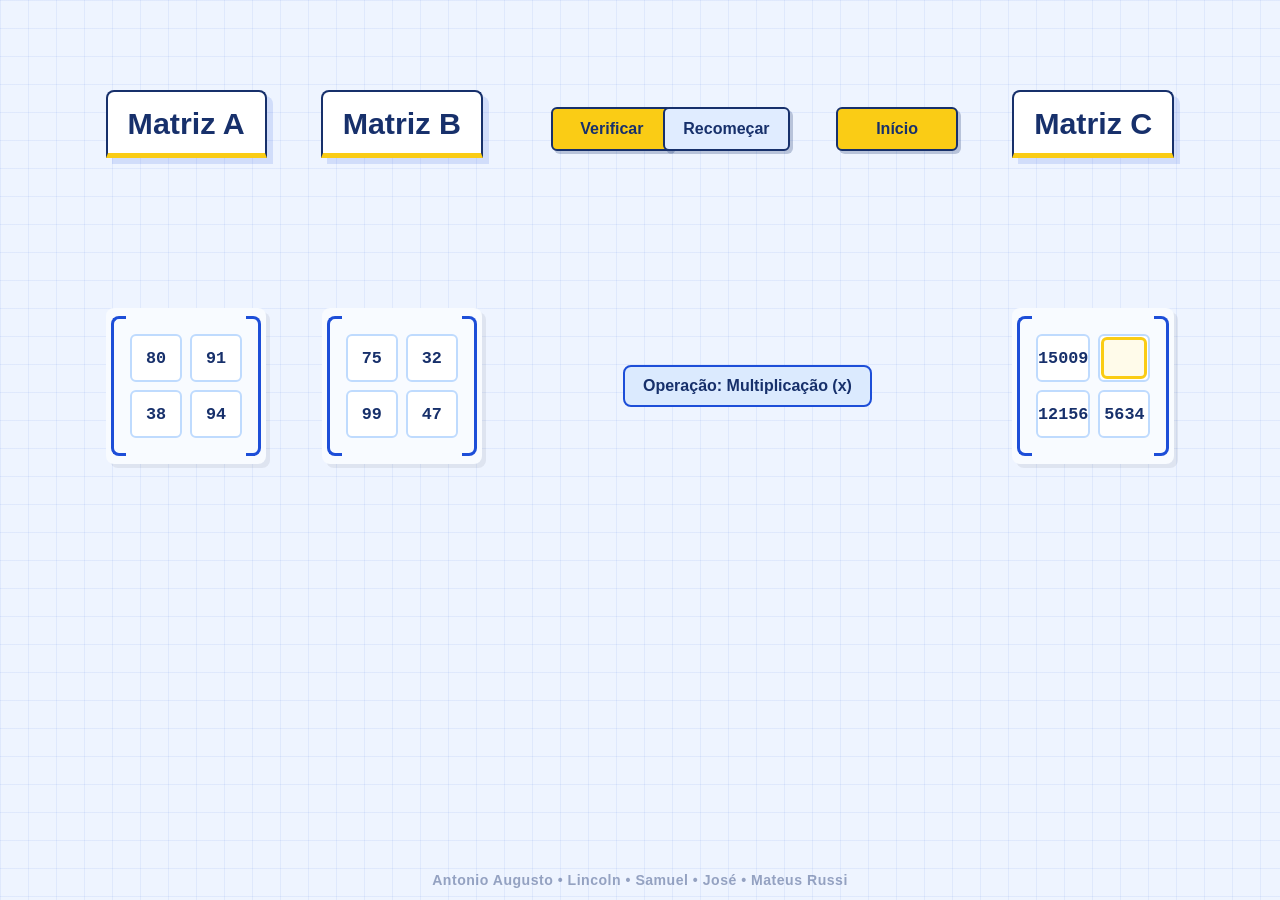
==== index2x2.html @ fc71c4c0 "commitbotao2" ====
﻿<!DOCTYPE html>
<html lang="pt-br">
<head>
    <meta charset="UTF-8">
    <meta name="viewport" content="width=device-width, initial-scale=1.0">
    <title>Matriz 2x2</title>
    <link rel="stylesheet" href="style.css">
</head>
<body>
    <h1>Matriz A</h1>
    <table>
        <tr>
            <td id="a11"></td>
            <td id="a12"></td>

        </tr>

        <tr>
            <td id="a21"></td>
            <td id="a22"></td>
        </tr>

    </table>

    <h1>Matriz B</h1>
    <table>
        <tr>
            <td id="b11"></td>
            <td id="b12"></td>

        </tr>

        <tr>
            <td id="b21"></td>
            <td id="b22"></td>
        </tr>

    </table>

    <p id="operacao"></p>

    <h1>Matriz C</h1>
    <table>
        <tr>
            <td id="c11"></td>
            <td id="c12"></td>

        </tr>

        <tr>
            <td id="c21"></td>
            <td id="c22"></td> 
        </tr>

    </table>
    <p id="resultado"></p>

    <a href="index.html">
    <button id="verificar" onclick="verificar()">Verificar</button>
    <button id="recomecar" onclick="recomecar()">Recomeçar</button>
    
        <button>Início</button> 
    </a>


    
</body>

<script>

    let A11 = Math.floor(Math.random()*101);
    let A12 = Math.floor(Math.random()*101);
    let A21 = Math.floor(Math.random()*101);
    let A22 = Math.floor(Math.random()*101);

    document.getElementById("a11").textContent=A11;
    document.getElementById("a12").textContent=A12;
    document.getElementById("a21").textContent=A21;
    document.getElementById("a22").textContent=A22;

    let B11 = Math.floor(Math.random()*101);
    let B12 = Math.floor(Math.random()*101);
    let B21 = Math.floor(Math.random()*101);
    let B22 = Math.floor(Math.random()*101);

    document.getElementById("b11").textContent=B11;
    document.getElementById("b12").textContent=B12;
    document.getElementById("b21").textContent=B21;
    document.getElementById("b22").textContent=B22;



    //CALCULO DE CADA CÉLULA
    let C11_soma = A11 + B11;
    let C12_soma = A12 + B12;
    let C21_soma = A21 + B21;
    let C22_soma = A22 + B22;

    let C11_sub = A11 - B11;
    let C12_sub = A12 - B12;
    let C21_sub = A21 - B21;
    let C22_sub = A22 - B22;

    let C11_mult = A11 * B11 + A12 * B21;
    let C12_mult = A11 * B12 + A12 * B22;
    let C21_mult = A21 * B11 + A22 * B21;
    let C22_mult = A21 * B12 + A22 * B22;



    // SORTEAR OPERAÇÃO
    let S_operacao = Math.floor(Math.random()*3)+1;

    if(S_operacao == 1){
        document.getElementById("c11").textContent=C11_soma;
        document.getElementById("c12").textContent=C12_soma;
        document.getElementById("c21").textContent=C21_soma;
        document.getElementById("c22").textContent=C22_soma;
        document.getElementById("operacao").textContent = "Operação: Soma (+)"; //EXIBE A OPERAÇÃO
    }
    else
    if(S_operacao == 2){
        document.getElementById("c11").textContent=C11_sub;
        document.getElementById("c12").textContent=C12_sub;
        document.getElementById("c21").textContent=C21_sub;
        document.getElementById("c22").textContent=C22_sub;
        document.getElementById("operacao").textContent = "Operação: Subtração (-)"; //EXIBE A OPERAÇÃO
    }
    else
    if(S_operacao == 3){
        document.getElementById("c11").textContent=C11_mult;
        document.getElementById("c12").textContent=C12_mult;
        document.getElementById("c21").textContent=C21_mult;
        document.getElementById("c22").textContent=C22_mult;
        document.getElementById("operacao").textContent = "Operação: Multiplicação (x)"; //EXIBE A OPERAÇÃO
    }

//SORTEIO INPUT
    let C_sorteado = Math.floor(Math.random()*4)+1;
    
    let C_correto;

    let C_resposta;

    

     if(C_sorteado == 1 ){
        document.getElementById("c11").innerHTML ="<input id='resposta' type='number'>";

        if(S_operacao == 1){
        C_correto = C11_soma;
        }

        else if(S_operacao == 2){
        C_correto = C11_sub;
        }

        else if(S_operacao == 3){
        C_correto = C11_mult;
        }

        else{
        C_correto = C11_div;
        }
    }
    else if(C_sorteado == 2){
        document.getElementById("c12").innerHTML ="<input id='resposta' type='number'>";

        if(S_operacao == 1){
        C_correto = C12_soma;
        }

        else if(S_operacao == 2){
        C_correto = C12_sub;
        }

        else if(S_operacao == 3){
        C_correto = C12_mult;
        }

        else{
        C_correto = C12_div;
        }
    }
    else if(C_sorteado == 3){
        document.getElementById("c21").innerHTML ="<input id='resposta' type='number'>";

        if(S_operacao == 1){
        C_correto = C21_soma;
        }

        else if(S_operacao == 2){
        C_correto = C21_sub;
        }

        else if(S_operacao == 3){
        C_correto = C21_mult;
        }

        else{
        C_correto = C21_div;
        }
    }
    else if(C_sorteado == 4){
        document.getElementById("c22").innerHTML ="<input id='resposta' type='number'>";

        if(S_operacao == 1){
        C_correto = C22_soma;
        }

        else if(S_operacao == 2){
        C_correto = C22_sub;
        }

        else if(S_operacao == 3){
        C_correto = C22_mult;
        }

        else{
        C_correto = C22_div;
        }
    }
    
    


    function verificar(){
        C_resposta = Number(document.getElementById("resposta").value);
        if(C_resposta == C_correto){
            document.getElementById("resultado").textContent = "Acertou!";
            document.getElementById("resultado").className = "certo";
        }
        else {
        document.getElementById("resultado").textContent = "Errou!";
        document.getElementById("resultado").className = "errado";
        }
    }

    

    function recomecar(){
        location.reload();
    }
    
    
    

    
</script>
</html>
---- style.css ----
﻿:root {
    --fundo: #eef4ff;
    --papel: #ffffff;
    --azul: #1d4ed8;
    --azul-escuro: #17306b;
    --azul-claro: #dbeafe;
    --amarelo: #facc15;
    --texto: #1f2937;
    --texto-fraco: #64748b;
    --sombra: 6px 6px 0 rgba(29, 78, 216, 0.14);
}

* {
    margin: 0;
    padding: 0;
    box-sizing: border-box;
}

body {
    min-height: 100vh;
    font-family: Arial, Helvetica, sans-serif;
    color: var(--texto);
    background-color: var(--fundo);
    background-image: linear-gradient(rgba(29, 78, 216, 0.07) 1px, transparent 1px), linear-gradient(90deg, rgba(29, 78, 216, 0.07) 1px, transparent 1px);
    background-size: 28px 28px;
    text-align: center;
    padding: 18px 14px 42px;
}

body::after {
    content: "Antonio Augusto • Lincoln • Samuel • José • Mateus Russi";
    position: fixed;
    left: 0;
    right: 0;
    bottom: 12px;
    color: rgba(23, 48, 107, 0.42);
    font-size: 0.88rem;
    font-weight: 700;
    letter-spacing: 0.5px;
    pointer-events: none;
}

a {
    text-decoration: none;
}

button {
    min-width: 122px; 
    padding: 11px 18px;
    border: 2px solid var(--azul-escuro);
    border-radius: 6px;
    font-size: 1rem;
    font-weight: 700;
    cursor: pointer;
    color: var(--azul-escuro);
    background: var(--amarelo);
    box-shadow: 3px 3px 0 rgba(23, 48, 107, 0.25);
}

button:hover {
    transform: translate(-1px, -1px);
    box-shadow: 4px 4px 0 rgba(23, 48, 107, 0.25);
}

button:active {
    transform: translate(2px, 2px);
    box-shadow: none;
}

body:not(:has(#operacao)) {
    display: flex;
    flex-direction: column;
    align-items: center;
    justify-content: center;
    gap: 12px;
}

body:not(:has(#operacao)) h1 {
    width: min(720px, 100%);
    color: var(--azul-escuro);
    background: var(--papel);
    border: 2px solid var(--azul-escuro);
    border-bottom: 5px solid var(--amarelo);
    border-radius: 8px 8px 0 0;
    padding: 18px 22px 14px;
    font-size: 2rem;
    box-shadow: var(--sombra);
}

body:not(:has(#operacao)) h2 {
    color: var(--azul);
    font-size: 1.35rem;
    margin-top: 8px;
}

body:not(:has(#operacao)) p {
    color: var(--texto-fraco);
    font-weight: 700;
}

body:not(:has(#operacao)) img {
    width: 150px;
    height: auto;
    display: block;
    margin: 0 auto 4px;
}

body:has(#operacao) {
    display: grid;
    grid-template-columns: auto auto auto auto;
    grid-template-rows: auto auto auto auto;
    justify-content: center;
    align-items: center;
    column-gap: 28px;
    row-gap: 10px;
}

body:has(#operacao) h1 {
    width: fit-content;
    min-width: 160px;
    color: var(--azul-escuro);
    background: var(--papel);
    border: 2px solid var(--azul-escuro);
    border-bottom: 5px solid var(--amarelo);
    border-radius: 8px 8px 0 0;
    padding: 14px 20px 12px;
    font-size: 1.9rem;
    box-shadow: var(--sombra);
    justify-self: center;
}

body:has(#operacao) h1:nth-of-type(1) {
    grid-column: 1;
    grid-row: 1;
}

body:has(#operacao) table:nth-of-type(1) {
    grid-column: 1;
    grid-row: 2;
}

body:has(#operacao) h1:nth-of-type(2) {
    grid-column: 2;
    grid-row: 1;
}

body:has(#operacao) table:nth-of-type(2) {
    grid-column: 2;
    grid-row: 2;
}

#operacao {
    grid-column: 3;
    grid-row: 2;
    background: var(--azul-claro);
    color: var(--azul-escuro);
    border: 2px solid var(--azul);
    border-radius: 8px;
    padding: 10px 18px;
    font-weight: 700;
    white-space: nowrap;
    justify-self: center;
}

body:has(#operacao) h1:nth-of-type(3) {
    grid-column: 4;
    grid-row: 1;
}

body:has(#operacao) table:nth-of-type(3) {
    grid-column: 4;
    grid-row: 2;
}

table {
    margin: 0 auto;
    border-collapse: separate;
    border-spacing: 8px;
    position: relative;
    background: #f8fbff;
    border-radius: 8px;
    padding: 10px 16px;
    box-shadow: 4px 4px 0 rgba(15, 23, 42, 0.07);
}

table::before,
table::after {
    content: "";
    position: absolute;
    top: 8px;
    bottom: 8px;
    width: 12px;
    border: 3px solid var(--azul);
}

table::before {
    left: 5px;
    border-right: none;
    border-radius: 8px 0 0 8px;
}

table::after {
    right: 5px;
    border-left: none;
    border-radius: 0 8px 8px 0;
}

td {
    width: 52px;
    height: 48px;
    text-align: center;
    font-family: Consolas, "Courier New", monospace;
    font-size: 1.05rem;
    font-weight: 700;
    color: var(--azul-escuro);
    background: #ffffff;
    border: 2px solid #bfdbfe;
    border-radius: 6px;
}

input[type="number"] {
    width: 46px;
    height: 42px;
    border: 3px solid var(--amarelo);
    border-radius: 6px;
    text-align: center;
    font-family: Consolas, "Courier New", monospace;
    font-size: 1rem;
    font-weight: 700;
    color: var(--azul-escuro);
    background: #fffbea;
    outline: none;
}

input[type="number"]:focus {
    border-color: var(--azul);
    background: #ffffff;
}

#resultado {
    grid-column: 1 / 5;
    grid-row: 3;
    min-height: 26px;
    color: var(--azul-escuro);
    font-size: 1.15rem;
    font-weight: 700;
    justify-self: center;
}

body:has(#operacao) > a[href="index1.html"] {
    grid-column: 2;
    grid-row: 4;
    justify-self: end;
}

#verificar {
    grid-column: 3;
    grid-row: 4;
    justify-self: center;
}

#recomecar {
    grid-column: 4;
    grid-row: 4;
    justify-self: start;
    background: #e0ecff;
}

a[href="index1.html"] button {
    background: #e0ecff;
}

br {
    display: none;
}

@media (max-width: 920px) {
    body:has(#operacao) {
        grid-template-columns: 1fr;
        grid-template-rows: none;
        row-gap: 8px;
    }

    body:has(#operacao) h1:nth-of-type(1),
    body:has(#operacao) table:nth-of-type(1),
    body:has(#operacao) h1:nth-of-type(2),
    body:has(#operacao) table:nth-of-type(2),
    #operacao,
    body:has(#operacao) h1:nth-of-type(3),
    body:has(#operacao) table:nth-of-type(3),
    #resultado,
    body:has(#operacao) > a[href="index1.html"],
    #verificar,
    #recomecar {
        grid-column: 1;
        grid-row: auto;
        justify-self: center;
    }
}

body:not(:has(#operacao)) img {
    border: 2px solid var(--azul-escuro);
    border-radius: 10px;
    box-shadow: 5px 5px 0 rgba(23, 48, 107, 0.18);
    background: #ffffff;
    padding: 8px;
}

body:has(#operacao) > a[href="index1.html"] {
    grid-column: 1 / 5;
    grid-row: 4;
    justify-self: center;
    margin-right: 132px;
}

#verificar {
    grid-column: 1 / 5;
    grid-row: 4;
    justify-self: center;
}

#recomecar {
    grid-column: 1 / 5;
    grid-row: 4;
    justify-self: center;
    margin-left: 132px;
}

body:has(#operacao) {
    column-gap: 36px;
    row-gap: 4px;
}

body:has(#operacao) h1 {
    margin-bottom: 2px;
}

body:has(#operacao) table {
    margin-top: 0;
}

body:has(#operacao) {
    column-gap: 54px;
}

body:has(#operacao) > a[href="index1.html"],
#verificar,
#recomecar {
    grid-row: 4;
    justify-self: center;
    margin: 8px 14px 0;
}

body:has(#operacao) > a[href="index1.html"] {
    grid-column: 1 / 3;
    margin-left: 150px;
    margin-right: 0;
}

#verificar {
    grid-column: 2 / 4;
}

#recomecar {
    grid-column: 3 / 5;
    margin-left: 0;
}

#recomecar {
    transform: translateX(-28px);
}

#recomecar:hover {
    transform: translateX(-29px) translateY(-1px);
}

#recomecar:active {
    transform: translateX(-26px) translateY(2px);
}

#resultado {
    min-width: 180px;
    padding: 8px 16px;
    border-radius: 8px;
    background: #ffffff;
    border: 2px solid var(--azul-escuro);
    box-shadow: 3px 3px 0 rgba(23, 48, 107, 0.18);
}

#resultado:empty {
    visibility: hidden;
}

#resultado.certo {
    color: #14532d;
    background: #bbf7d0;
    border-color: #166534;
}

#resultado.errado {
    color: #7f1d1d;
    background: #fecaca;
    border-color: #b91c1c;
}
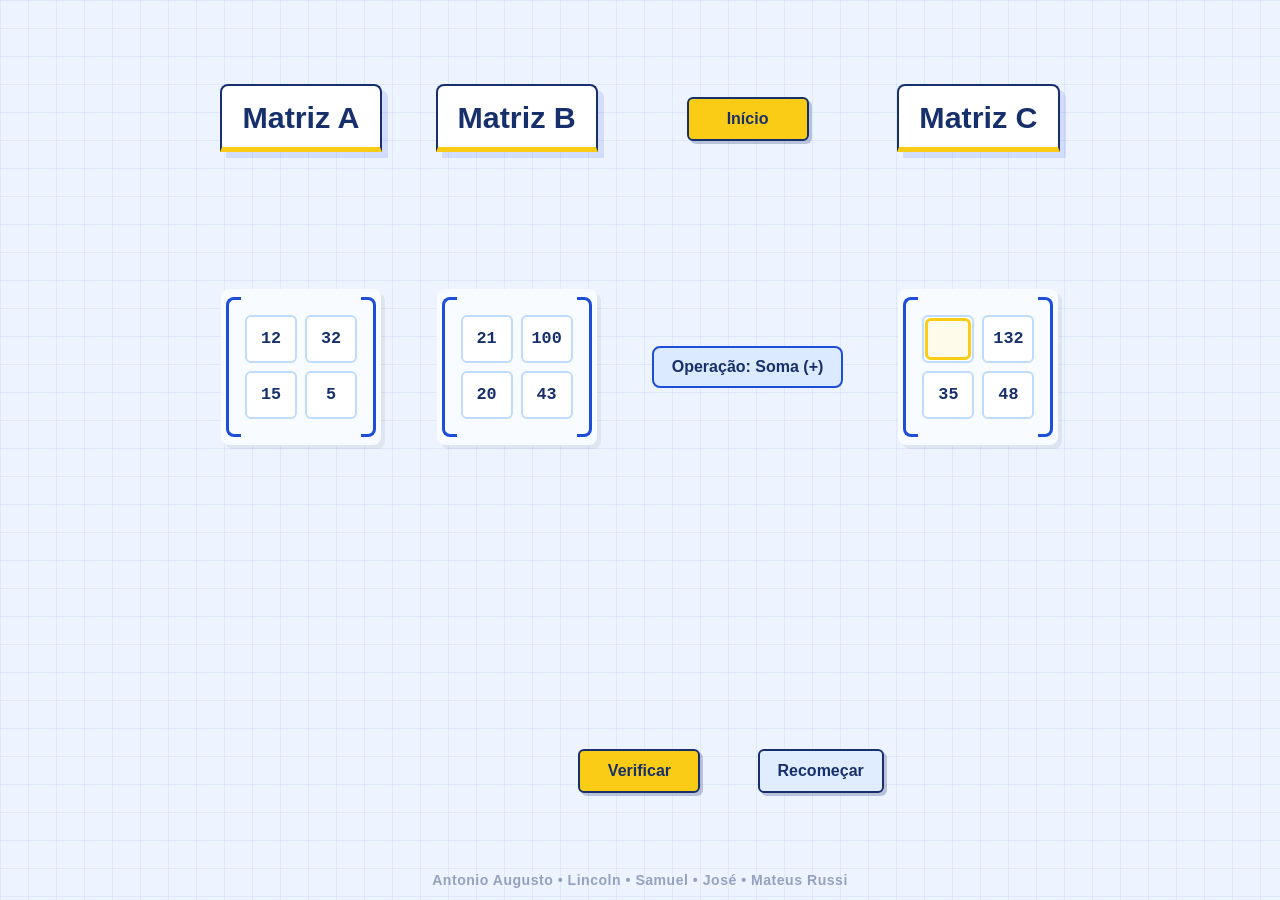
==== commit a4d2ca72: "commitbotao3" ====
--- a/index2x2.html
+++ b/index2x2.html
@@ -56,11 +56,11 @@
     <p id="resultado"></p>
 
     <a href="index.html">
+        <button>Início</button>
+    </a>
+    
     <button id="verificar" onclick="verificar()">Verificar</button>
     <button id="recomecar" onclick="recomecar()">Recomeçar</button>
-    
-        <button>Início</button> 
-    </a>
 
 
     
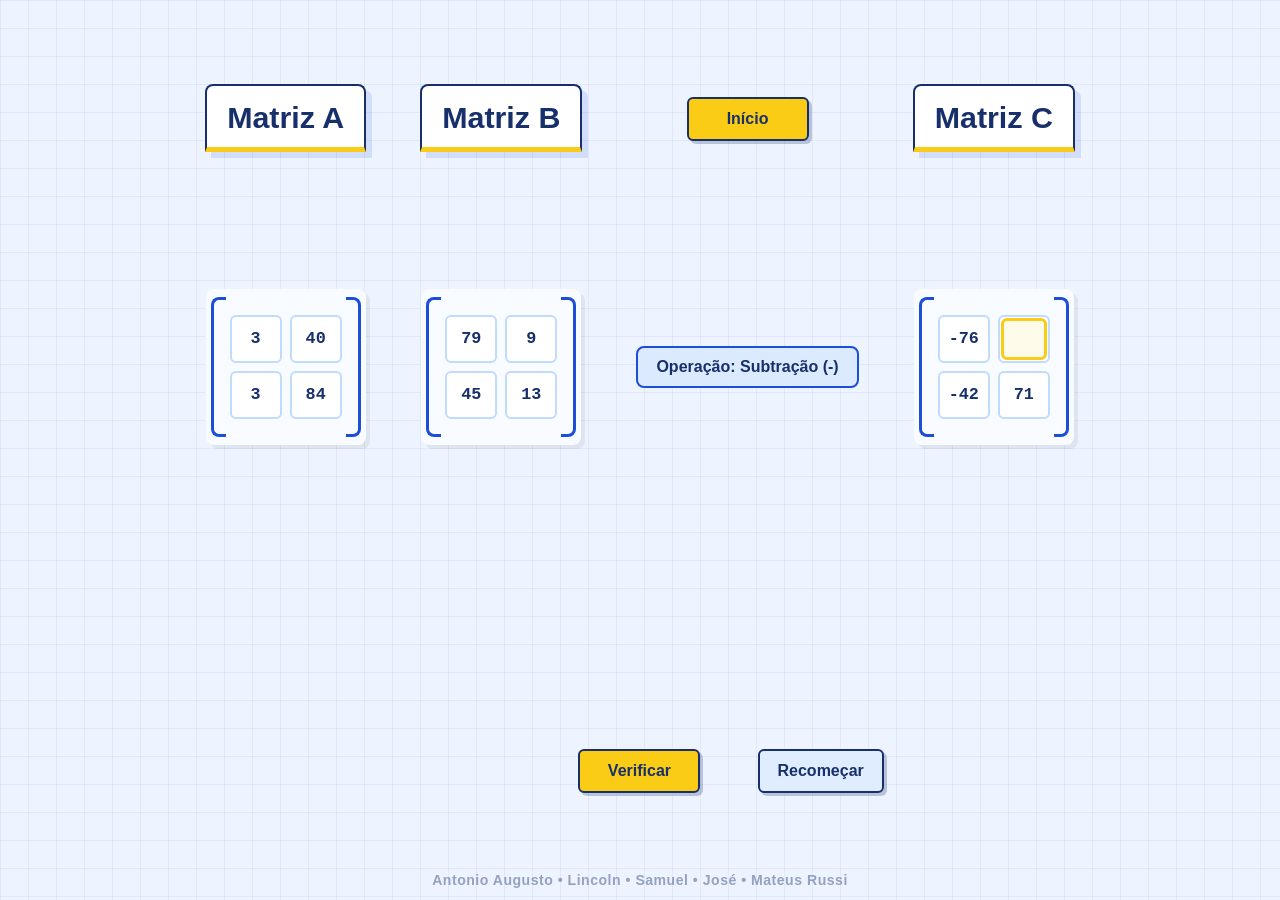
==== commit 8aec65dc: "commitbotao4" ====
--- a/index2x2.html
+++ b/index2x2.html
@@ -55,13 +55,12 @@
     </table>
     <p id="resultado"></p>
 
-    <a href="index.html">
+
+    <button id="verificar" onclick="verificar()">Verificar</button>
+    <button id="recomecar" onclick="recomecar()">Recomeçar</button>
+     <a href="index.html">
         <button>Início</button>
     </a>
-    
-    <button id="verificar" onclick="verificar()">Verificar</button>
-    <button id="recomecar" onclick="recomecar()">Recomeçar</button>
-
 
     
 </body>
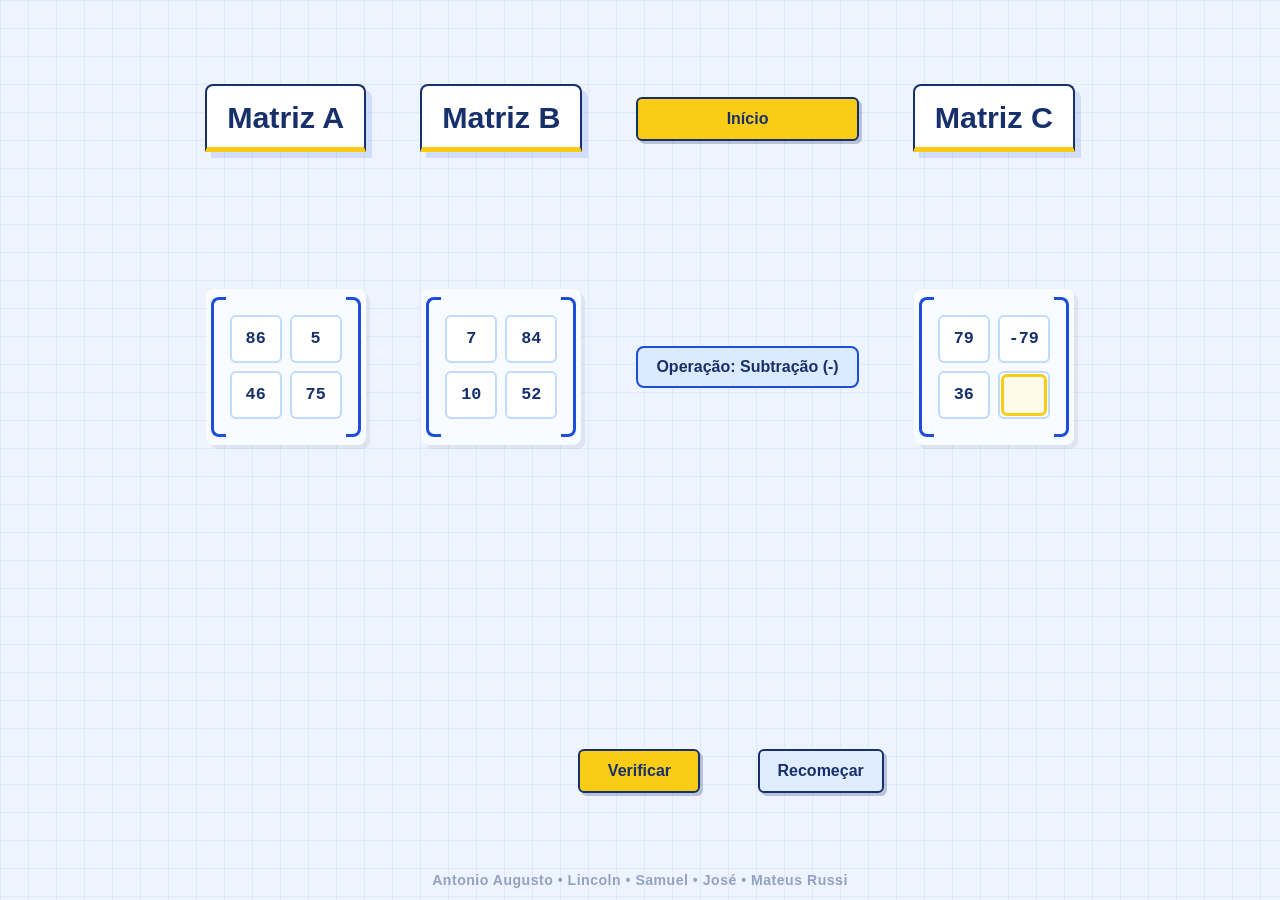
==== commit 8609f489: "commitbotao5" ====
--- a/index2x2.html
+++ b/index2x2.html
@@ -58,10 +58,8 @@
 
     <button id="verificar" onclick="verificar()">Verificar</button>
     <button id="recomecar" onclick="recomecar()">Recomeçar</button>
-     <a href="index.html">
-        <button>Início</button>
-    </a>
-
+    <button>Início</button>
+ 
     
 </body>
 
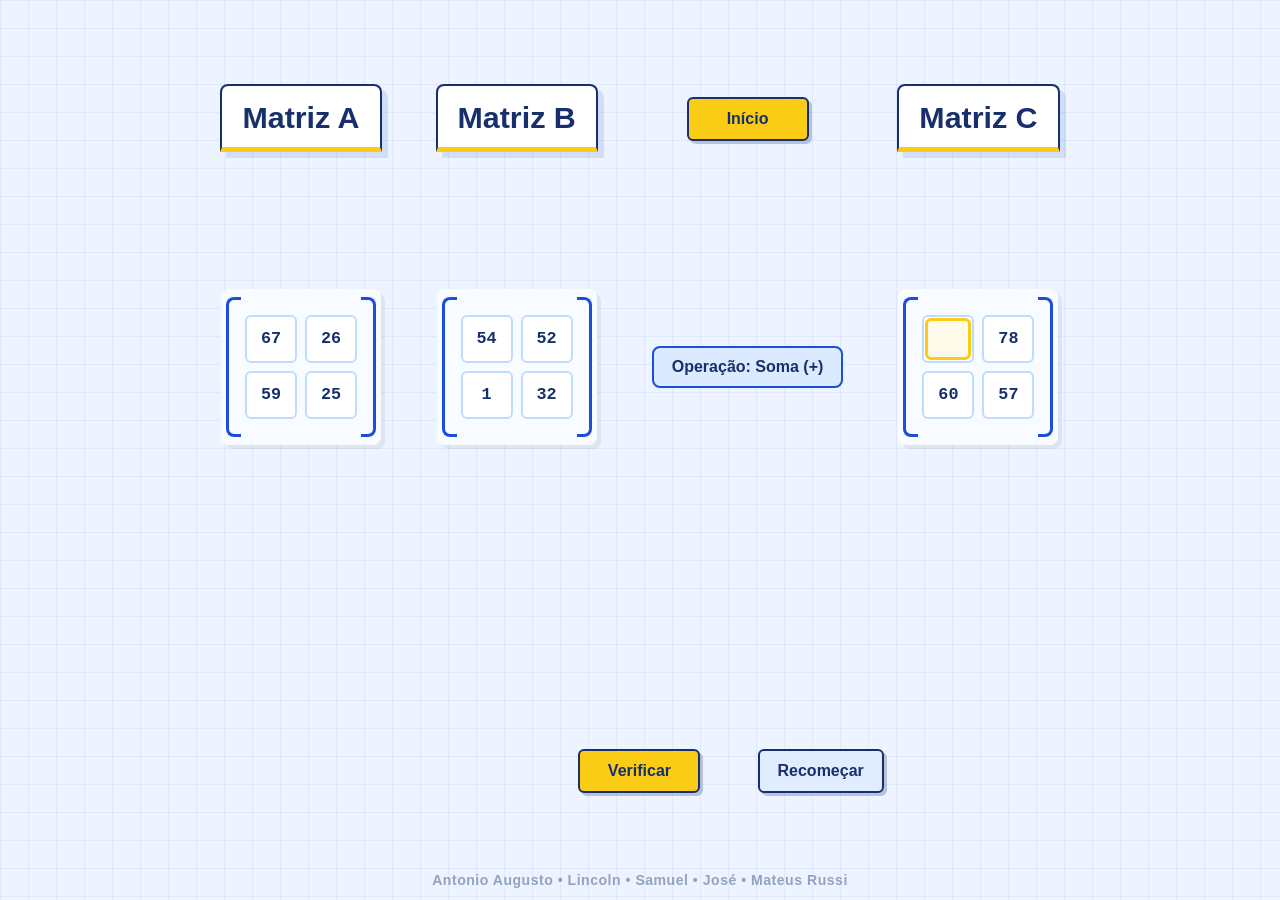
==== commit 2e378a9c: "commitbt2x2" ====
--- a/index2x2.html
+++ b/index2x2.html
@@ -58,8 +58,9 @@
 
     <button id="verificar" onclick="verificar()">Verificar</button>
     <button id="recomecar" onclick="recomecar()">Recomeçar</button>
-    <button>Início</button>
- 
+    <a href="index.html">
+        <button>Início</button>
+    </a>
     
 </body>
 
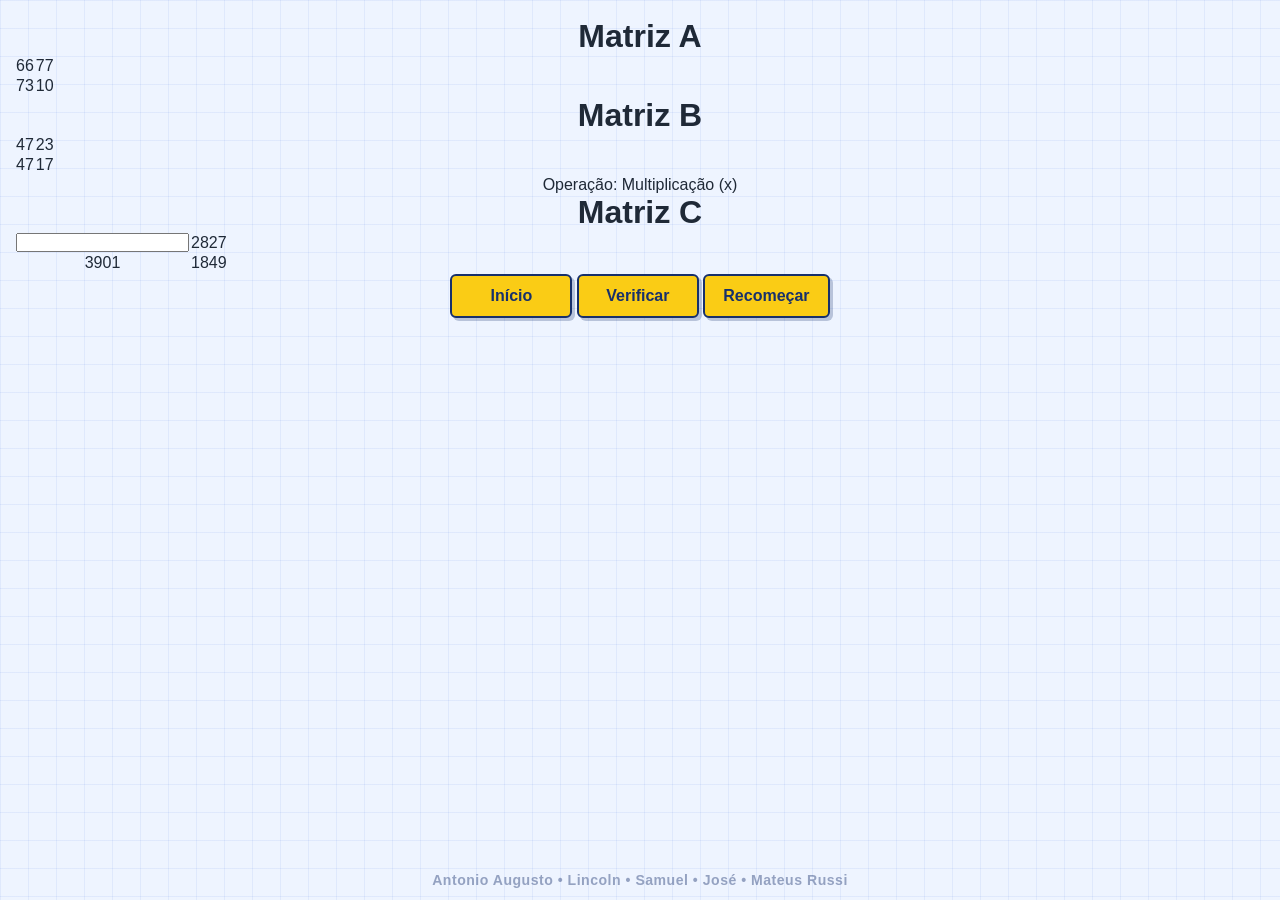
==== commit d657d8c3: "commitgeral1" ====
--- a/index2x2.html
+++ b/index2x2.html
@@ -1,251 +1,289 @@
 ﻿<!DOCTYPE html>
 <html lang="pt-br">
+
 <head>
     <meta charset="UTF-8">
     <meta name="viewport" content="width=device-width, initial-scale=1.0">
     <title>Matriz 2x2</title>
     <link rel="stylesheet" href="style.css">
 </head>
+
 <body>
+
     <h1>Matriz A</h1>
+
     <table>
         <tr>
             <td id="a11"></td>
             <td id="a12"></td>
-
         </tr>
 
         <tr>
             <td id="a21"></td>
             <td id="a22"></td>
         </tr>
-
     </table>
 
+
     <h1>Matriz B</h1>
+
     <table>
         <tr>
             <td id="b11"></td>
             <td id="b12"></td>
-
         </tr>
 
         <tr>
             <td id="b21"></td>
             <td id="b22"></td>
         </tr>
-
     </table>
 
+
     <p id="operacao"></p>
 
+
     <h1>Matriz C</h1>
+
     <table>
         <tr>
             <td id="c11"></td>
             <td id="c12"></td>
-
         </tr>
 
         <tr>
             <td id="c21"></td>
-            <td id="c22"></td> 
-        </tr>
-
+            <td id="c22"></td>
+        </tr>
     </table>
+
+
     <p id="resultado"></p>
 
 
-    <button id="verificar" onclick="verificar()">Verificar</button>
-    <button id="recomecar" onclick="recomecar()">Recomeçar</button>
-    <a href="index.html">
-        <button>Início</button>
-    </a>
+<a href="../index.html">
+    <button>Início</button>
+</a>
     
+    <button id="verificar" onclick="verificar()">
+        Verificar
+    </button>
+
+    <button id="recomecar" onclick="recomecar()">
+        Recomeçar
+    </button>
+
+
+    <script>
+
+        // MATRIZ A
+
+        let A11 = Math.floor(Math.random() * 101);
+        let A12 = Math.floor(Math.random() * 101);
+        let A21 = Math.floor(Math.random() * 101);
+        let A22 = Math.floor(Math.random() * 101);
+
+        document.getElementById("a11").textContent = A11;
+        document.getElementById("a12").textContent = A12;
+        document.getElementById("a21").textContent = A21;
+        document.getElementById("a22").textContent = A22;
+
+
+        // MATRIZ B
+
+        let B11 = Math.floor(Math.random() * 101);
+        let B12 = Math.floor(Math.random() * 101);
+        let B21 = Math.floor(Math.random() * 101);
+        let B22 = Math.floor(Math.random() * 101);
+
+        document.getElementById("b11").textContent = B11;
+        document.getElementById("b12").textContent = B12;
+        document.getElementById("b21").textContent = B21;
+        document.getElementById("b22").textContent = B22;
+
+
+        // SOMA
+
+        let C11_soma = A11 + B11;
+        let C12_soma = A12 + B12;
+        let C21_soma = A21 + B21;
+        let C22_soma = A22 + B22;
+
+
+        // SUBTRAÇÃO
+
+        let C11_sub = A11 - B11;
+        let C12_sub = A12 - B12;
+        let C21_sub = A21 - B21;
+        let C22_sub = A22 - B22;
+
+
+        // MULTIPLICAÇÃO
+
+        let C11_mult = A11 * B11 + A12 * B21;
+        let C12_mult = A11 * B12 + A12 * B22;
+        let C21_mult = A21 * B11 + A22 * B21;
+        let C22_mult = A21 * B12 + A22 * B22;
+
+
+        // SORTEAR OPERAÇÃO
+
+        let S_operacao = Math.floor(Math.random() * 3) + 1;
+
+
+        if (S_operacao == 1) {
+
+            document.getElementById("c11").textContent = C11_soma;
+            document.getElementById("c12").textContent = C12_soma;
+            document.getElementById("c21").textContent = C21_soma;
+            document.getElementById("c22").textContent = C22_soma;
+
+            document.getElementById("operacao").textContent =
+                "Operação: Soma (+)";
+        }
+
+        else if (S_operacao == 2) {
+
+            document.getElementById("c11").textContent = C11_sub;
+            document.getElementById("c12").textContent = C12_sub;
+            document.getElementById("c21").textContent = C21_sub;
+            document.getElementById("c22").textContent = C22_sub;
+
+            document.getElementById("operacao").textContent =
+                "Operação: Subtração (-)";
+        }
+
+        else if (S_operacao == 3) {
+
+            document.getElementById("c11").textContent = C11_mult;
+            document.getElementById("c12").textContent = C12_mult;
+            document.getElementById("c21").textContent = C21_mult;
+            document.getElementById("c22").textContent = C22_mult;
+
+            document.getElementById("operacao").textContent =
+                "Operação: Multiplicação (x)";
+        }
+
+
+        // SORTEAR QUAL CAMPO VAI SER RESPONDIDO
+
+        let C_sorteado = Math.floor(Math.random() * 4) + 1;
+
+        let C_correto;
+        let C_resposta;
+
+
+        if (C_sorteado == 1) {
+
+            document.getElementById("c11").innerHTML =
+                "<input id='resposta' type='number'>";
+
+            if (S_operacao == 1) {
+                C_correto = C11_soma;
+            }
+
+            else if (S_operacao == 2) {
+                C_correto = C11_sub;
+            }
+
+            else if (S_operacao == 3) {
+                C_correto = C11_mult;
+            }
+        }
+
+
+        else if (C_sorteado == 2) {
+
+            document.getElementById("c12").innerHTML =
+                "<input id='resposta' type='number'>";
+
+            if (S_operacao == 1) {
+                C_correto = C12_soma;
+            }
+
+            else if (S_operacao == 2) {
+                C_correto = C12_sub;
+            }
+
+            else if (S_operacao == 3) {
+                C_correto = C12_mult;
+            }
+        }
+
+
+        else if (C_sorteado == 3) {
+
+            document.getElementById("c21").innerHTML =
+                "<input id='resposta' type='number'>";
+
+            if (S_operacao == 1) {
+                C_correto = C21_soma;
+            }
+
+            else if (S_operacao == 2) {
+                C_correto = C21_sub;
+            }
+
+            else if (S_operacao == 3) {
+                C_correto = C21_mult;
+            }
+        }
+
+
+        else if (C_sorteado == 4) {
+
+            document.getElementById("c22").innerHTML =
+                "<input id='resposta' type='number'>";
+
+            if (S_operacao == 1) {
+                C_correto = C22_soma;
+            }
+
+            else if (S_operacao == 2) {
+                C_correto = C22_sub;
+            }
+
+            else if (S_operacao == 3) {
+                C_correto = C22_mult;
+            }
+        }
+
+
+        // VERIFICAR RESPOSTA
+
+        function verificar() {
+
+            C_resposta =
+                Number(document.getElementById("resposta").value);
+
+            if (C_resposta == C_correto) {
+
+                document.getElementById("resultado").textContent =
+                    "Acertou!";
+
+                document.getElementById("resultado").className =
+                    "certo";
+            }
+
+            else {
+
+                document.getElementById("resultado").textContent =
+                    "Errou!";
+
+                document.getElementById("resultado").className =
+                    "errado";
+            }
+        }
+
+
+        // RECOMEÇAR
+
+        function recomecar() {
+            location.reload();
+        }
+
+    </script>
+
 </body>
 
-<script>
-
-    let A11 = Math.floor(Math.random()*101);
-    let A12 = Math.floor(Math.random()*101);
-    let A21 = Math.floor(Math.random()*101);
-    let A22 = Math.floor(Math.random()*101);
-
-    document.getElementById("a11").textContent=A11;
-    document.getElementById("a12").textContent=A12;
-    document.getElementById("a21").textContent=A21;
-    document.getElementById("a22").textContent=A22;
-
-    let B11 = Math.floor(Math.random()*101);
-    let B12 = Math.floor(Math.random()*101);
-    let B21 = Math.floor(Math.random()*101);
-    let B22 = Math.floor(Math.random()*101);
-
-    document.getElementById("b11").textContent=B11;
-    document.getElementById("b12").textContent=B12;
-    document.getElementById("b21").textContent=B21;
-    document.getElementById("b22").textContent=B22;
-
-
-
-    //CALCULO DE CADA CÉLULA
-    let C11_soma = A11 + B11;
-    let C12_soma = A12 + B12;
-    let C21_soma = A21 + B21;
-    let C22_soma = A22 + B22;
-
-    let C11_sub = A11 - B11;
-    let C12_sub = A12 - B12;
-    let C21_sub = A21 - B21;
-    let C22_sub = A22 - B22;
-
-    let C11_mult = A11 * B11 + A12 * B21;
-    let C12_mult = A11 * B12 + A12 * B22;
-    let C21_mult = A21 * B11 + A22 * B21;
-    let C22_mult = A21 * B12 + A22 * B22;
-
-
-
-    // SORTEAR OPERAÇÃO
-    let S_operacao = Math.floor(Math.random()*3)+1;
-
-    if(S_operacao == 1){
-        document.getElementById("c11").textContent=C11_soma;
-        document.getElementById("c12").textContent=C12_soma;
-        document.getElementById("c21").textContent=C21_soma;
-        document.getElementById("c22").textContent=C22_soma;
-        document.getElementById("operacao").textContent = "Operação: Soma (+)"; //EXIBE A OPERAÇÃO
-    }
-    else
-    if(S_operacao == 2){
-        document.getElementById("c11").textContent=C11_sub;
-        document.getElementById("c12").textContent=C12_sub;
-        document.getElementById("c21").textContent=C21_sub;
-        document.getElementById("c22").textContent=C22_sub;
-        document.getElementById("operacao").textContent = "Operação: Subtração (-)"; //EXIBE A OPERAÇÃO
-    }
-    else
-    if(S_operacao == 3){
-        document.getElementById("c11").textContent=C11_mult;
-        document.getElementById("c12").textContent=C12_mult;
-        document.getElementById("c21").textContent=C21_mult;
-        document.getElementById("c22").textContent=C22_mult;
-        document.getElementById("operacao").textContent = "Operação: Multiplicação (x)"; //EXIBE A OPERAÇÃO
-    }
-
-//SORTEIO INPUT
-    let C_sorteado = Math.floor(Math.random()*4)+1;
-    
-    let C_correto;
-
-    let C_resposta;
-
-    
-
-     if(C_sorteado == 1 ){
-        document.getElementById("c11").innerHTML ="<input id='resposta' type='number'>";
-
-        if(S_operacao == 1){
-        C_correto = C11_soma;
-        }
-
-        else if(S_operacao == 2){
-        C_correto = C11_sub;
-        }
-
-        else if(S_operacao == 3){
-        C_correto = C11_mult;
-        }
-
-        else{
-        C_correto = C11_div;
-        }
-    }
-    else if(C_sorteado == 2){
-        document.getElementById("c12").innerHTML ="<input id='resposta' type='number'>";
-
-        if(S_operacao == 1){
-        C_correto = C12_soma;
-        }
-
-        else if(S_operacao == 2){
-        C_correto = C12_sub;
-        }
-
-        else if(S_operacao == 3){
-        C_correto = C12_mult;
-        }
-
-        else{
-        C_correto = C12_div;
-        }
-    }
-    else if(C_sorteado == 3){
-        document.getElementById("c21").innerHTML ="<input id='resposta' type='number'>";
-
-        if(S_operacao == 1){
-        C_correto = C21_soma;
-        }
-
-        else if(S_operacao == 2){
-        C_correto = C21_sub;
-        }
-
-        else if(S_operacao == 3){
-        C_correto = C21_mult;
-        }
-
-        else{
-        C_correto = C21_div;
-        }
-    }
-    else if(C_sorteado == 4){
-        document.getElementById("c22").innerHTML ="<input id='resposta' type='number'>";
-
-        if(S_operacao == 1){
-        C_correto = C22_soma;
-        }
-
-        else if(S_operacao == 2){
-        C_correto = C22_sub;
-        }
-
-        else if(S_operacao == 3){
-        C_correto = C22_mult;
-        }
-
-        else{
-        C_correto = C22_div;
-        }
-    }
-    
-    
-
-
-    function verificar(){
-        C_resposta = Number(document.getElementById("resposta").value);
-        if(C_resposta == C_correto){
-            document.getElementById("resultado").textContent = "Acertou!";
-            document.getElementById("resultado").className = "certo";
-        }
-        else {
-        document.getElementById("resultado").textContent = "Errou!";
-        document.getElementById("resultado").className = "errado";
-        }
-    }
-
-    
-
-    function recomecar(){
-        location.reload();
-    }
-    
-    
-    
-
-    
-</script>
-</html>
-
-
-
+</html>
--- a/style.css
+++ b/style.css
@@ -21,22 +21,40 @@
     font-family: Arial, Helvetica, sans-serif;
     color: var(--texto);
     background-color: var(--fundo);
-    background-image: linear-gradient(rgba(29, 78, 216, 0.07) 1px, transparent 1px), linear-gradient(90deg, rgba(29, 78, 216, 0.07) 1px, transparent 1px);
+
+    background-image:
+        linear-gradient(
+            rgba(29, 78, 216, 0.07) 1px,
+            transparent 1px
+        ),
+        linear-gradient(
+            90deg,
+            rgba(29, 78, 216, 0.07) 1px,
+            transparent 1px
+        );
+
     background-size: 28px 28px;
+
     text-align: center;
     padding: 18px 14px 42px;
 }
 
 body::after {
     content: "Antonio Augusto • Lincoln • Samuel • José • Mateus Russi";
+
     position: fixed;
+
     left: 0;
     right: 0;
     bottom: 12px;
+
     color: rgba(23, 48, 107, 0.42);
+
     font-size: 0.88rem;
     font-weight: 700;
+
     letter-spacing: 0.5px;
+
     pointer-events: none;
 }
 
@@ -45,360 +63,35 @@
 }
 
 button {
-    min-width: 122px; 
+    min-width: 122px;
+
     padding: 11px 18px;
+
     border: 2px solid var(--azul-escuro);
     border-radius: 6px;
+
     font-size: 1rem;
     font-weight: 700;
+
     cursor: pointer;
+
     color: var(--azul-escuro);
+
     background: var(--amarelo);
-    box-shadow: 3px 3px 0 rgba(23, 48, 107, 0.25);
+
+    box-shadow:
+        3px 3px 0 rgba(23, 48, 107, 0.25);
 }
 
 button:hover {
     transform: translate(-1px, -1px);
-    box-shadow: 4px 4px 0 rgba(23, 48, 107, 0.25);
+
+    box-shadow:
+        4px 4px 0 rgba(23, 48, 107, 0.25);
 }
 
 button:active {
     transform: translate(2px, 2px);
+
     box-shadow: none;
 }
-
-body:not(:has(#operacao)) {
-    display: flex;
-    flex-direction: column;
-    align-items: center;
-    justify-content: center;
-    gap: 12px;
-}
-
-body:not(:has(#operacao)) h1 {
-    width: min(720px, 100%);
-    color: var(--azul-escuro);
-    background: var(--papel);
-    border: 2px solid var(--azul-escuro);
-    border-bottom: 5px solid var(--amarelo);
-    border-radius: 8px 8px 0 0;
-    padding: 18px 22px 14px;
-    font-size: 2rem;
-    box-shadow: var(--sombra);
-}
-
-body:not(:has(#operacao)) h2 {
-    color: var(--azul);
-    font-size: 1.35rem;
-    margin-top: 8px;
-}
-
-body:not(:has(#operacao)) p {
-    color: var(--texto-fraco);
-    font-weight: 700;
-}
-
-body:not(:has(#operacao)) img {
-    width: 150px;
-    height: auto;
-    display: block;
-    margin: 0 auto 4px;
-}
-
-body:has(#operacao) {
-    display: grid;
-    grid-template-columns: auto auto auto auto;
-    grid-template-rows: auto auto auto auto;
-    justify-content: center;
-    align-items: center;
-    column-gap: 28px;
-    row-gap: 10px;
-}
-
-body:has(#operacao) h1 {
-    width: fit-content;
-    min-width: 160px;
-    color: var(--azul-escuro);
-    background: var(--papel);
-    border: 2px solid var(--azul-escuro);
-    border-bottom: 5px solid var(--amarelo);
-    border-radius: 8px 8px 0 0;
-    padding: 14px 20px 12px;
-    font-size: 1.9rem;
-    box-shadow: var(--sombra);
-    justify-self: center;
-}
-
-body:has(#operacao) h1:nth-of-type(1) {
-    grid-column: 1;
-    grid-row: 1;
-}
-
-body:has(#operacao) table:nth-of-type(1) {
-    grid-column: 1;
-    grid-row: 2;
-}
-
-body:has(#operacao) h1:nth-of-type(2) {
-    grid-column: 2;
-    grid-row: 1;
-}
-
-body:has(#operacao) table:nth-of-type(2) {
-    grid-column: 2;
-    grid-row: 2;
-}
-
-#operacao {
-    grid-column: 3;
-    grid-row: 2;
-    background: var(--azul-claro);
-    color: var(--azul-escuro);
-    border: 2px solid var(--azul);
-    border-radius: 8px;
-    padding: 10px 18px;
-    font-weight: 700;
-    white-space: nowrap;
-    justify-self: center;
-}
-
-body:has(#operacao) h1:nth-of-type(3) {
-    grid-column: 4;
-    grid-row: 1;
-}
-
-body:has(#operacao) table:nth-of-type(3) {
-    grid-column: 4;
-    grid-row: 2;
-}
-
-table {
-    margin: 0 auto;
-    border-collapse: separate;
-    border-spacing: 8px;
-    position: relative;
-    background: #f8fbff;
-    border-radius: 8px;
-    padding: 10px 16px;
-    box-shadow: 4px 4px 0 rgba(15, 23, 42, 0.07);
-}
-
-table::before,
-table::after {
-    content: "";
-    position: absolute;
-    top: 8px;
-    bottom: 8px;
-    width: 12px;
-    border: 3px solid var(--azul);
-}
-
-table::before {
-    left: 5px;
-    border-right: none;
-    border-radius: 8px 0 0 8px;
-}
-
-table::after {
-    right: 5px;
-    border-left: none;
-    border-radius: 0 8px 8px 0;
-}
-
-td {
-    width: 52px;
-    height: 48px;
-    text-align: center;
-    font-family: Consolas, "Courier New", monospace;
-    font-size: 1.05rem;
-    font-weight: 700;
-    color: var(--azul-escuro);
-    background: #ffffff;
-    border: 2px solid #bfdbfe;
-    border-radius: 6px;
-}
-
-input[type="number"] {
-    width: 46px;
-    height: 42px;
-    border: 3px solid var(--amarelo);
-    border-radius: 6px;
-    text-align: center;
-    font-family: Consolas, "Courier New", monospace;
-    font-size: 1rem;
-    font-weight: 700;
-    color: var(--azul-escuro);
-    background: #fffbea;
-    outline: none;
-}
-
-input[type="number"]:focus {
-    border-color: var(--azul);
-    background: #ffffff;
-}
-
-#resultado {
-    grid-column: 1 / 5;
-    grid-row: 3;
-    min-height: 26px;
-    color: var(--azul-escuro);
-    font-size: 1.15rem;
-    font-weight: 700;
-    justify-self: center;
-}
-
-body:has(#operacao) > a[href="index1.html"] {
-    grid-column: 2;
-    grid-row: 4;
-    justify-self: end;
-}
-
-#verificar {
-    grid-column: 3;
-    grid-row: 4;
-    justify-self: center;
-}
-
-#recomecar {
-    grid-column: 4;
-    grid-row: 4;
-    justify-self: start;
-    background: #e0ecff;
-}
-
-a[href="index1.html"] button {
-    background: #e0ecff;
-}
-
-br {
-    display: none;
-}
-
-@media (max-width: 920px) {
-    body:has(#operacao) {
-        grid-template-columns: 1fr;
-        grid-template-rows: none;
-        row-gap: 8px;
-    }
-
-    body:has(#operacao) h1:nth-of-type(1),
-    body:has(#operacao) table:nth-of-type(1),
-    body:has(#operacao) h1:nth-of-type(2),
-    body:has(#operacao) table:nth-of-type(2),
-    #operacao,
-    body:has(#operacao) h1:nth-of-type(3),
-    body:has(#operacao) table:nth-of-type(3),
-    #resultado,
-    body:has(#operacao) > a[href="index1.html"],
-    #verificar,
-    #recomecar {
-        grid-column: 1;
-        grid-row: auto;
-        justify-self: center;
-    }
-}
-
-body:not(:has(#operacao)) img {
-    border: 2px solid var(--azul-escuro);
-    border-radius: 10px;
-    box-shadow: 5px 5px 0 rgba(23, 48, 107, 0.18);
-    background: #ffffff;
-    padding: 8px;
-}
-
-body:has(#operacao) > a[href="index1.html"] {
-    grid-column: 1 / 5;
-    grid-row: 4;
-    justify-self: center;
-    margin-right: 132px;
-}
-
-#verificar {
-    grid-column: 1 / 5;
-    grid-row: 4;
-    justify-self: center;
-}
-
-#recomecar {
-    grid-column: 1 / 5;
-    grid-row: 4;
-    justify-self: center;
-    margin-left: 132px;
-}
-
-body:has(#operacao) {
-    column-gap: 36px;
-    row-gap: 4px;
-}
-
-body:has(#operacao) h1 {
-    margin-bottom: 2px;
-}
-
-body:has(#operacao) table {
-    margin-top: 0;
-}
-
-body:has(#operacao) {
-    column-gap: 54px;
-}
-
-body:has(#operacao) > a[href="index1.html"],
-#verificar,
-#recomecar {
-    grid-row: 4;
-    justify-self: center;
-    margin: 8px 14px 0;
-}
-
-body:has(#operacao) > a[href="index1.html"] {
-    grid-column: 1 / 3;
-    margin-left: 150px;
-    margin-right: 0;
-}
-
-#verificar {
-    grid-column: 2 / 4;
-}
-
-#recomecar {
-    grid-column: 3 / 5;
-    margin-left: 0;
-}
-
-#recomecar {
-    transform: translateX(-28px);
-}
-
-#recomecar:hover {
-    transform: translateX(-29px) translateY(-1px);
-}
-
-#recomecar:active {
-    transform: translateX(-26px) translateY(2px);
-}
-
-#resultado {
-    min-width: 180px;
-    padding: 8px 16px;
-    border-radius: 8px;
-    background: #ffffff;
-    border: 2px solid var(--azul-escuro);
-    box-shadow: 3px 3px 0 rgba(23, 48, 107, 0.18);
-}
-
-#resultado:empty {
-    visibility: hidden;
-}
-
-#resultado.certo {
-    color: #14532d;
-    background: #bbf7d0;
-    border-color: #166534;
-}
-
-#resultado.errado {
-    color: #7f1d1d;
-    background: #fecaca;
-    border-color: #b91c1c;
-}
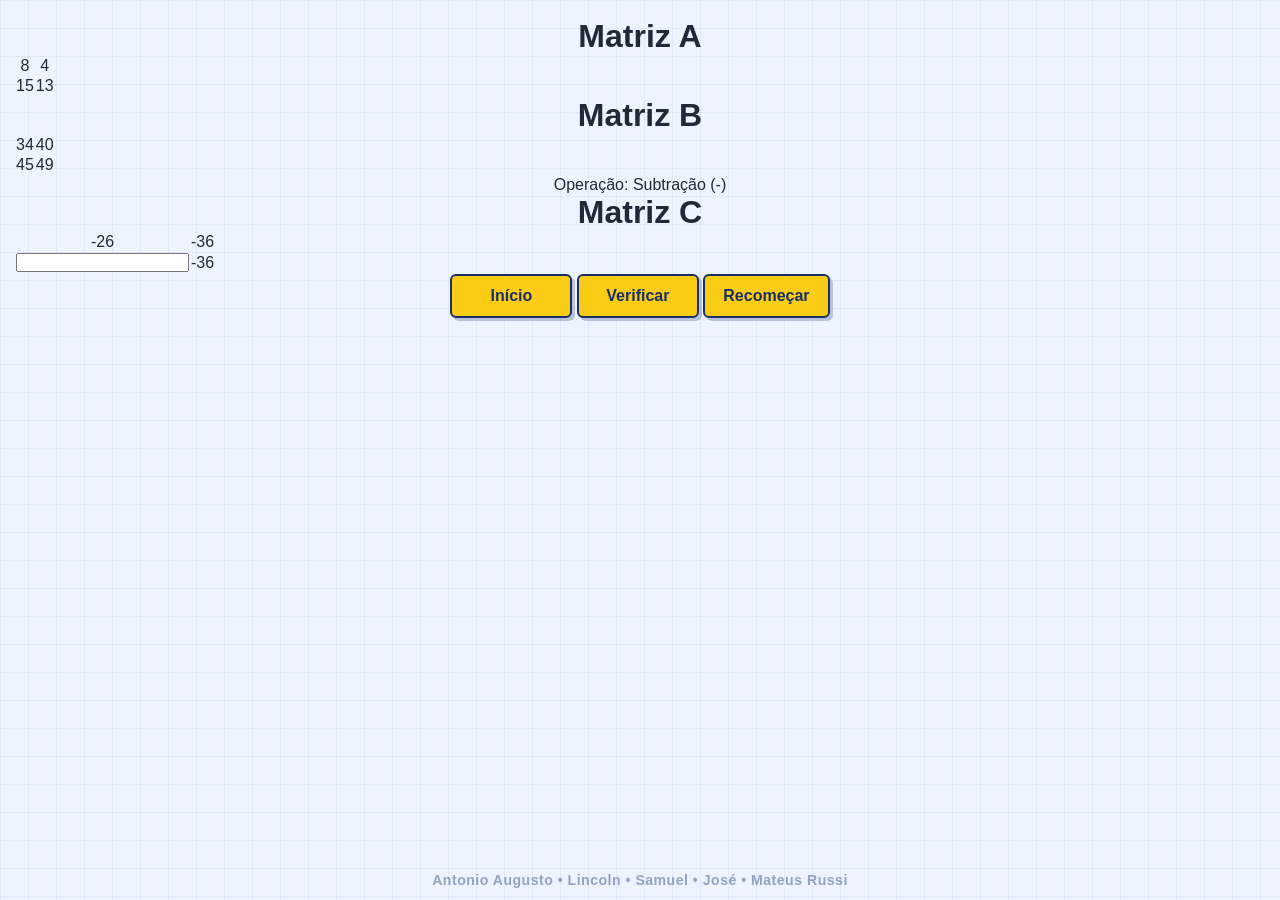
==== commit bb3f01d1: "commitgeral2" ====
--- a/index2x2.html
+++ b/index2x2.html
@@ -61,7 +61,7 @@
     <p id="resultado"></p>
 
 
-<a href="../index.html">
+<a href="index.html">
     <button>Início</button>
 </a>
     
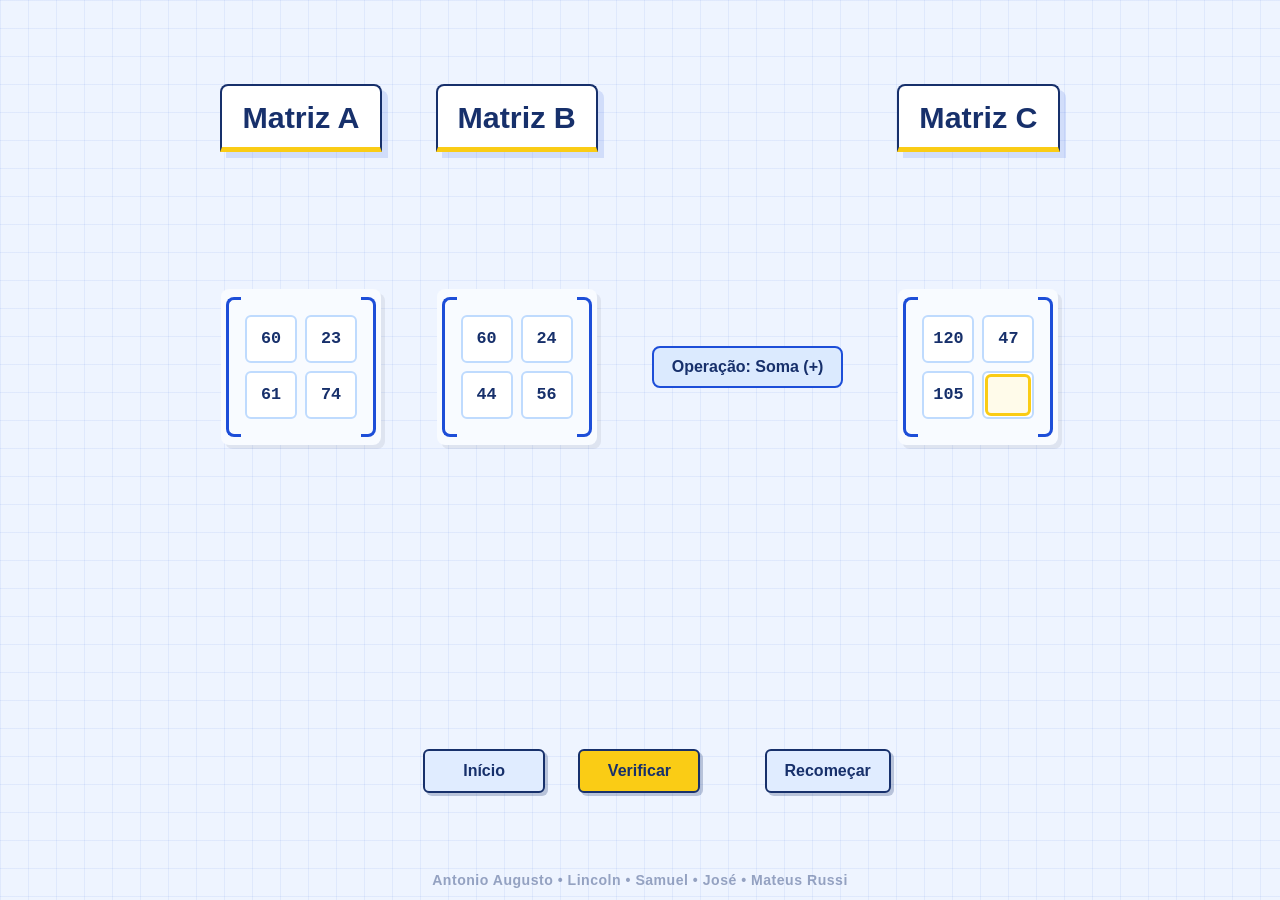
==== commit a698d5af: "commitgeral5" ====
--- a/index2x2.html
+++ b/index2x2.html
@@ -8,7 +8,7 @@
     <link rel="stylesheet" href="style.css">
 </head>
 
-<body>
+<body class="jogo">
 
     <h1>Matriz A</h1>
 
@@ -61,10 +61,10 @@
     <p id="resultado"></p>
 
 
-<a href="index.html">
-    <button>Início</button>
-</a>
-    
+    <a href="index.html">
+        <button>Início</button>
+    </a>
+
     <button id="verificar" onclick="verificar()">
         Verificar
     </button>
--- a/style.css
+++ b/style.css
@@ -18,8 +18,11 @@
 
 body {
     min-height: 100vh;
+
     font-family: Arial, Helvetica, sans-serif;
+
     color: var(--texto);
+
     background-color: var(--fundo);
 
     background-image:
@@ -36,8 +39,12 @@
     background-size: 28px 28px;
 
     text-align: center;
+
     padding: 18px 14px 42px;
 }
+
+
+/* RODAPÉ */
 
 body::after {
     content: "Antonio Augusto • Lincoln • Samuel • José • Mateus Russi";
@@ -51,26 +58,35 @@
     color: rgba(23, 48, 107, 0.42);
 
     font-size: 0.88rem;
+
     font-weight: 700;
 
     letter-spacing: 0.5px;
 
     pointer-events: none;
 }
+
+
+/* LINKS */
 
 a {
     text-decoration: none;
 }
 
+
+/* BOTÕES */
+
 button {
     min-width: 122px;
 
     padding: 11px 18px;
 
     border: 2px solid var(--azul-escuro);
+
     border-radius: 6px;
 
     font-size: 1rem;
+
     font-weight: 700;
 
     cursor: pointer;
@@ -83,6 +99,7 @@
         3px 3px 0 rgba(23, 48, 107, 0.25);
 }
 
+
 button:hover {
     transform: translate(-1px, -1px);
 
@@ -90,8 +107,528 @@
         4px 4px 0 rgba(23, 48, 107, 0.25);
 }
 
+
 button:active {
     transform: translate(2px, 2px);
 
     box-shadow: none;
 }
+
+
+/* ================================================= */
+/* PÁGINA INICIAL */
+/* ================================================= */
+
+body.home {
+    display: flex;
+
+    flex-direction: column;
+
+    align-items: center;
+
+    justify-content: center;
+
+    gap: 12px;
+}
+
+
+body.home h1 {
+    width: min(720px, 100%);
+
+    color: var(--azul-escuro);
+
+    background: var(--papel);
+
+    border: 2px solid var(--azul-escuro);
+
+    border-bottom: 5px solid var(--amarelo);
+
+    border-radius: 8px 8px 0 0;
+
+    padding: 18px 22px 14px;
+
+    font-size: 2rem;
+
+    box-shadow: var(--sombra);
+}
+
+
+body.home h2 {
+    color: var(--azul);
+
+    font-size: 1.35rem;
+
+    margin-top: 8px;
+}
+
+
+body.home p {
+    color: var(--texto-fraco);
+
+    font-weight: 700;
+}
+
+
+body.home img {
+    width: 150px;
+
+    height: auto;
+
+    display: block;
+
+    margin: 0 auto 4px;
+
+    border: 2px solid var(--azul-escuro);
+
+    border-radius: 10px;
+
+    box-shadow:
+        5px 5px 0 rgba(23, 48, 107, 0.18);
+
+    background: #ffffff;
+
+    padding: 8px;
+}
+
+
+/* ================================================= */
+/* PÁGINA DAS MATRIZES */
+/* ================================================= */
+
+body.jogo {
+    display: grid;
+
+    grid-template-columns:
+        auto auto auto auto;
+
+    grid-template-rows:
+        auto auto auto auto;
+
+    justify-content: center;
+
+    align-items: center;
+
+    column-gap: 54px;
+
+    row-gap: 4px;
+}
+
+
+body.jogo h1 {
+    width: fit-content;
+
+    min-width: 160px;
+
+    color: var(--azul-escuro);
+
+    background: var(--papel);
+
+    border: 2px solid var(--azul-escuro);
+
+    border-bottom: 5px solid var(--amarelo);
+
+    border-radius: 8px 8px 0 0;
+
+    padding: 14px 20px 12px;
+
+    font-size: 1.9rem;
+
+    box-shadow: var(--sombra);
+
+    justify-self: center;
+
+    margin-bottom: 2px;
+}
+
+
+/* MATRIZ A */
+
+body.jogo h1:nth-of-type(1) {
+    grid-column: 1;
+
+    grid-row: 1;
+}
+
+
+body.jogo table:nth-of-type(1) {
+    grid-column: 1;
+
+    grid-row: 2;
+}
+
+
+/* MATRIZ B */
+
+body.jogo h1:nth-of-type(2) {
+    grid-column: 2;
+
+    grid-row: 1;
+}
+
+
+body.jogo table:nth-of-type(2) {
+    grid-column: 2;
+
+    grid-row: 2;
+}
+
+
+/* OPERAÇÃO */
+
+#operacao {
+    grid-column: 3;
+
+    grid-row: 2;
+
+    background: var(--azul-claro);
+
+    color: var(--azul-escuro);
+
+    border: 2px solid var(--azul);
+
+    border-radius: 8px;
+
+    padding: 10px 18px;
+
+    font-weight: 700;
+
+    white-space: nowrap;
+
+    justify-self: center;
+}
+
+
+/* MATRIZ C */
+
+body.jogo h1:nth-of-type(3) {
+    grid-column: 4;
+
+    grid-row: 1;
+}
+
+
+body.jogo table:nth-of-type(3) {
+    grid-column: 4;
+
+    grid-row: 2;
+}
+
+
+body.jogo table {
+    margin-top: 0;
+}
+
+
+/* ================================================= */
+/* MATRIZES */
+/* ================================================= */
+
+table {
+    margin: 0 auto;
+
+    border-collapse: separate;
+
+    border-spacing: 8px;
+
+    position: relative;
+
+    background: #f8fbff;
+
+    border-radius: 8px;
+
+    padding: 10px 16px;
+
+    box-shadow:
+        4px 4px 0 rgba(15, 23, 42, 0.07);
+}
+
+
+table::before,
+table::after {
+    content: "";
+
+    position: absolute;
+
+    top: 8px;
+
+    bottom: 8px;
+
+    width: 12px;
+
+    border: 3px solid var(--azul);
+}
+
+
+table::before {
+    left: 5px;
+
+    border-right: none;
+
+    border-radius: 8px 0 0 8px;
+}
+
+
+table::after {
+    right: 5px;
+
+    border-left: none;
+
+    border-radius: 0 8px 8px 0;
+}
+
+
+/* CÉLULAS */
+
+td {
+    width: 52px;
+
+    height: 48px;
+
+    text-align: center;
+
+    font-family:
+        Consolas,
+        "Courier New",
+        monospace;
+
+    font-size: 1.05rem;
+
+    font-weight: 700;
+
+    color: var(--azul-escuro);
+
+    background: #ffffff;
+
+    border: 2px solid #bfdbfe;
+
+    border-radius: 6px;
+}
+
+
+/* INPUT */
+
+input[type="number"] {
+    width: 46px;
+
+    height: 42px;
+
+    border: 3px solid var(--amarelo);
+
+    border-radius: 6px;
+
+    text-align: center;
+
+    font-family:
+        Consolas,
+        "Courier New",
+        monospace;
+
+    font-size: 1rem;
+
+    font-weight: 700;
+
+    color: var(--azul-escuro);
+
+    background: #fffbea;
+
+    outline: none;
+}
+
+
+input[type="number"]:focus {
+    border-color: var(--azul);
+
+    background: #ffffff;
+}
+
+
+/* ================================================= */
+/* RESULTADO */
+/* ================================================= */
+
+#resultado {
+    grid-column: 1 / 5;
+
+    grid-row: 3;
+
+    min-height: 26px;
+
+    min-width: 180px;
+
+    padding: 8px 16px;
+
+    border-radius: 8px;
+
+    background: #ffffff;
+
+    border: 2px solid var(--azul-escuro);
+
+    box-shadow:
+        3px 3px 0 rgba(23, 48, 107, 0.18);
+
+    color: var(--azul-escuro);
+
+    font-size: 1.15rem;
+
+    font-weight: 700;
+
+    justify-self: center;
+}
+
+
+#resultado:empty {
+    visibility: hidden;
+}
+
+
+#resultado.certo {
+    color: #14532d;
+
+    background: #bbf7d0;
+
+    border-color: #166534;
+}
+
+
+#resultado.errado {
+    color: #7f1d1d;
+
+    background: #fecaca;
+
+    border-color: #b91c1c;
+}
+
+
+/* ================================================= */
+/* BOTÃO INÍCIO */
+/* ================================================= */
+
+body.jogo > a {
+    grid-column: 1 / 3;
+
+    grid-row: 4;
+
+    justify-self: center;
+
+    margin-top: 8px;
+
+    margin-left: 150px;
+}
+
+
+body.jogo > a button {
+    background: #e0ecff;
+}
+
+
+/* ================================================= */
+/* VERIFICAR */
+/* ================================================= */
+
+#verificar {
+    grid-column: 2 / 4;
+
+    grid-row: 4;
+
+    justify-self: center;
+
+    margin-top: 8px;
+}
+
+
+/* ================================================= */
+/* RECOMEÇAR */
+/* ================================================= */
+
+#recomecar {
+    grid-column: 3 / 5;
+
+    grid-row: 4;
+
+    justify-self: center;
+
+    margin-top: 8px;
+
+    background: #e0ecff;
+
+    transform: translateX(-28px);
+}
+
+
+#recomecar:hover {
+    transform:
+        translateX(-29px)
+        translateY(-1px);
+}
+
+
+#recomecar:active {
+    transform:
+        translateX(-26px)
+        translateY(2px);
+}
+
+
+br {
+    display: none;
+}
+
+
+/* ================================================= */
+/* CELULAR */
+/* ================================================= */
+
+@media (max-width: 920px) {
+
+    body.jogo {
+        grid-template-columns: 1fr;
+
+        grid-template-rows: none;
+
+        row-gap: 8px;
+    }
+
+
+    body.jogo h1:nth-of-type(1),
+
+    body.jogo table:nth-of-type(1),
+
+    body.jogo h1:nth-of-type(2),
+
+    body.jogo table:nth-of-type(2),
+
+    #operacao,
+
+    body.jogo h1:nth-of-type(3),
+
+    body.jogo table:nth-of-type(3),
+
+    #resultado,
+
+    body.jogo > a,
+
+    #verificar,
+
+    #recomecar {
+
+        grid-column: 1;
+
+        grid-row: auto;
+
+        justify-self: center;
+
+        margin: 5px 0;
+
+        transform: none;
+    }
+
+
+    #recomecar:hover {
+        transform: translate(-1px, -1px);
+    }
+
+
+    #recomecar:active {
+        transform: translate(2px, 2px);
+    }
+}
